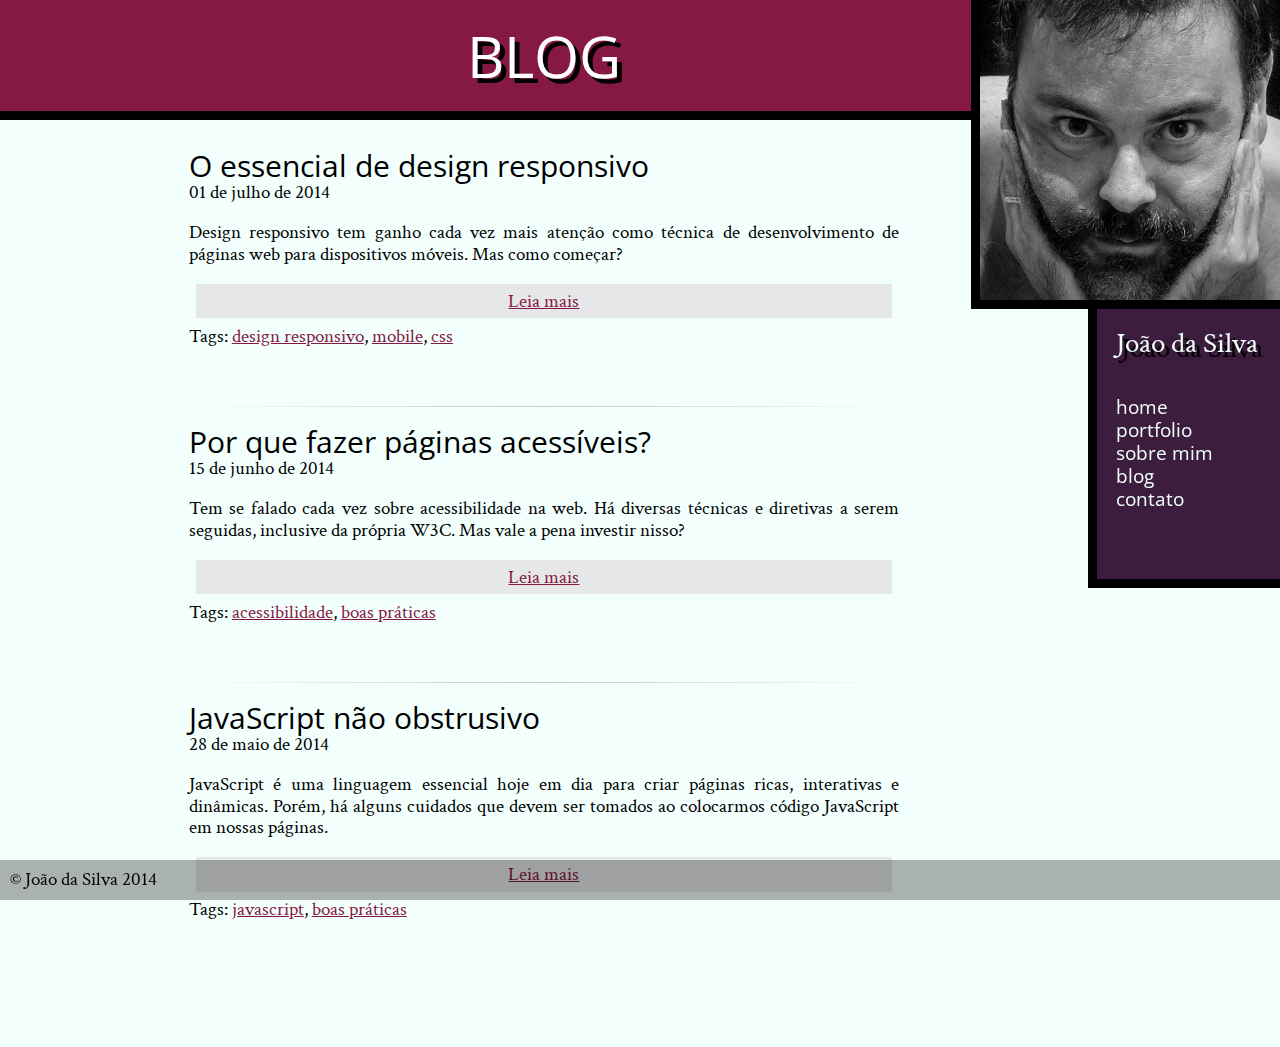
==== blog.html @ 53c861aa "Add files via upload" ====
<!DOCTYPE html>
<html>
	<head>
		<title>Blog - João da Silva</title>
		<meta charset="utf-8">
		<link rel="icon" href="img/favicon.png">
		<link rel="stylesheet" href="css/reset.css">
		<link rel="stylesheet" href="css/bio.css">
        <link rel="stylesheet" href="css/cabecalho-navegacao.css">
        <link rel="stylesheet" href="css/leia-mais.css">
		<link rel="stylesheet" href="css/article.css">
        <link rel="stylesheet" href="css/rodape-footer.css">
		<link rel="stylesheet" href="http://fonts.googleapis.com/css?family=Crimson+Text:400,400italic,600">
		<link rel="stylesheet" href="http://fonts.googleapis.com/css?family=Open+Sans+Condensed:700">
	</head>
	<body>
		<main>
			<h1 class="titulo-principal">Blog</h1>

			<div class="container">
				<article class="artigo">
					<h2 class="subtitulo-texto">O essencial de design responsivo</h2>
					<time datetime="2014-07-01">01 de julho de 2014</time>

					<p>Design responsivo tem ganho cada vez mais atenção como técnica de desenvolvimento de páginas web para dispositivos móveis. Mas como começar?</p>

					<a class="leia-mais" href="#">Leia mais</a>
					<footer>Tags: <a href="#">design responsivo</a>, <a href="#">mobile</a>, <a href="#">css</a></footer>
				</article>

				<article class="artigo">
					<h2 class="subtitulo-texto">Por que fazer páginas acessíveis?</h2>
					<time datetime="2014-06-15">15 de junho de 2014</time>

					<p>Tem se falado cada vez sobre acessibilidade na web. Há diversas técnicas e diretivas a serem seguidas, inclusive da própria W3C. Mas vale a pena investir nisso?</p>

					<a class="leia-mais" href="#">Leia mais</a>
					<footer>Tags: <a href="#">acessibilidade</a>, <a href="#">boas práticas</a></footer>
				</article>

				<article class="artigo">
					<h2 class="subtitulo-texto">JavaScript não obstrusivo</h2>
					<time datetime="2014-05-28">28 de maio de 2014</time>

					<p>JavaScript é uma linguagem essencial hoje em dia para criar páginas ricas, interativas e dinâmicas. Porém, há alguns cuidados que devem ser tomados ao colocarmos código JavaScript em nossas páginas.</p>
					
					<a class="leia-mais" href="#">Leia mais</a>
					<footer>Tags: <a href="#">javascript</a>, <a href="#">boas práticas</a></footer>
				</article>
			</div>
		</main>
		<img src="img/eu.jpg" alt="Foto de João da Silva" class="minha-foto">
		<aside class="navegacao-site">
			<h1>João da Silva</h1>
			<nav>
				<ul>
					<li><a href="index.html">Home</a></li>
					<li><a href="portfolio.html">Portfolio</a></li>
					<li><a href="bio.html">Sobre mim</a></li>
					<li><a href="blog.html">Blog</a></li>
					<li><a href="contato.html">Contato</a></li>
				</ul>
			</nav>
			<ul class="icones-sociais">
				<li>
					<a class="github" href="https://github.com/joaodasilva">
						Github
					</a>
				</li>
				<li>
                    <a class="linkedin" href="https://br.linkedin.com/pub/joão-da-silva/32/4/508">
						LinkedIn
					</a>
				</li>
				<li>
					<a class="twitter" href="https://twitter.com/joaodasilva">
						Twitter
					</a>
				</li>
			</ul>
		</aside>
        
		<footer class="rodape-pagina">
			&copy; João da Silva 2014
		</footer>
        
	</body>
</html>
---- css/bio.css ----
html{
    font-size: 120%;
}
body{
    font-family: "Crimson Text", serif;
    background-color: #F2FFFC;
}
main h1{
    font-size: 300%;
    background-color: #851944;
    color: #FFF;
    text-align: center;
    font-family: "Open Sans Condensed", sans-serif;
    padding: 1.25rem;/*rem = tamanho da fonte, 1.25*rem //rem pega como base a altura da fonte *//* espaço interno*/
    margin: 0;
    border-bottom: .5rem solid black;/*borda preta*/
    text-transform: uppercase;
    box-sizing: border-box;/*pega o tamanho do box inteiro incluindo (padding, margin e border) na hora de dimensionar o widht*/
    text-shadow: 5px 5px #000; /*coloca sombras*/
    /*color: rgba(255, 127, 127, 0.8);*/
}
h1{
    text-shadow: 5px 5px #000;
    /*color: rgba(255, 127, 127, 0.8);*/
}
main div{
    width: 37rem;/*720px*/
    margin: auto;
    padding-bottom: 4em;/*80px*/
    padding-top: 1.5em;/*30px*/
}
h2{
    font-size: 30px;
    font-family: "Open Sans Condensed", sans-serif;
    clear: both;   /*não permite que nenhum float fique na posição marcada*/
}
body{
    line-height: 1.1;/*espaçamento entre linhas*/
}
.container > p::first-letter {
    font-size: 140%;
    font-weight: bold;
    color: #3C1D3D;
    text-shadow: 1px 1px #000;
    margin-right: .2ch;
    line-height: 1;
}
p{
    text-align: justify;
    margin-top: 1em;/*20px*/
    margin-bottom: 1em;/*20px*/
}
strong{ font-weight: bold; }
em{ font-style: italic }
/*---------------------------------------------------------------*/
blockquote{
	background-color: #D9E5E3;
    padding: 1rem;/* espaço interno*/ /*tamanho baseado no tamanho da fonte, 20px da fonte e 20 px de padding tamanho = 1*/
    border: 0.5em solid #C2CCCA;/*coloca borda ao redor do elemento block quote*//*em = pega o tamanho da fonte do navegador*/
    width: 30ch;/*ch = largura do caracter da fonte*/
    margin: 1em 2em;/*original margin: 20px 40px;*//*em = pega o tamanho da fonte do navegador*/
    box-sizing: border-box;/*pega o tamanho do box inteiro incluindo (padding, margin e border) na hora de dimensionar o widht*/
    float:  right; /*tirar um elemento do fluxo e permiti que ele "flutue" ao redor do conteudo*/
    font-size: 
}/*em = pega o tamanho da fonte do navegador*//*ch = largura do caracter da fonte*//*rem pega a altura da fonte*/
blockquote:nth-of-type(odd)/*pega os elementos impar do blockquote*/
{
    float:  right; /*tirar um elemento do fluxo e permiti que ele "flutue" ao redor do conteudo*/
    margin-right: 0;
}
blockquote:nth-of-type(even)/*pega os elementos pare de blockquote*/
{
    float: left;/*tirar um elemento do fluxo e permiti que ele "flutue" ao redor do conteudo*/
    margin-right: 2em;
    margin-left: 0;
}
blockquote:before {
    content: '"';
    font-family: cursive;
    font-size: 10em;
    position: absolute;
    color: #bbb;
    line-height: 0.7;
}/*coloca " aspas " no blockquote*/
.citacao > p {
    position: relative;
}/*coloca o texto afrente das aspas*/
.citacao:nth-of-type(odd):hover,.citacao:nth-of-type(odd):focus {
    transform: scale(1.2) rotate(5deg);
}
.citacao:nth-of-type(even):hover,.citacao:nth-of-type(even):focus {
    transform: scale(1.2) rotate(-5deg);
}
.citacao:hover,.citacao:focus{
     box-shadow: 0 0 0 99999px rgba(0,0,0,.8);
}
/*-----------------------------------------------------------------*/
aside h1{
    font-size: 150%;/*30px*/
    margin-bottom: 1.25em;/*25px*/
}
.icones-sociais  li{
    display: inline-block;/*block = empilhar => stacklayout // line = deixa os itens em uma linha*/
    position: relative;
}/*.nome-class pega a tag somente da class emq eu está*//*#icones-sociais li //#nome-id pega o tag somente da id solecionada*/
.icones-sociais a{
    height: 2em;/*40px*/
    width: 2em;/*40px*/
    display: inline-block;
    text-indent: -9999px;/*deslocamento do texto // nesse caso moveu ele pra direita até sumir*/
    /*color: transparent;*/
    /*font-size: 0px;*/
    margin-top: 0.5em;
}
.github {background-image: url(..img/github.png);}/*image replacement*/
.linkedin {background-image: url(..img/linkedin.png);}/*image replacement*/
.twitter {background-image: url(..img/twitter.png);}/*image replacement*/
.icones-sociais a:hover::after, .icones-sociais a:focus::after {
    content: attr(data-tooltip);
    position: absolute;
    top: 100%;
    right: 0;
    text-indent: 0;
    width: 300%;
    background: black;
    padding: 0.2em;
    font-size: .75em;
    border-radius: 5px;
}
.icones-sociais a:hover::before, .icones-sociais a:focus::before {
    content: '';
    position: **absolute**;
    bottom: 0;
    left: 0;
    transform: translateY(.5em) rotate(45deg);
    width: 1em;
    height: 1em;
    background-color: #000;
}
.social-radape{
    margin: 3em;/*60px*/
}
.tags{
    padding-bottom: 1.25em;/*25px*/
    margin-bottom: 0.75em;/*15px*/
    border-bottom: 0.05em solid #CCC;/*1px*/
}
nav a {
	color: #F2FFFC;
    text-transform: lowercase;
}
/*---------------------------------------------------------------*/
main a{
    color: #851944;
}
main a:hover,main a:focus{
    color: red;
}/*link aparece com cor vermelha quando o mouse é posto em cima*/
aside a {
    color: inherit; /*herda o valor do elemento pai*/
    font-family: "Open Sans Condensed";
    text-decoration: none;
} /*barra lateral*/
background-color: #F2FFFC;
/*rgb(120,30,60);*/
---- css/cabecalho-navegacao.css ----
aside, img
{
    border-bottom: 0.5em solid black;/*10px*/
    border-left: 0.5em solid black;/*10px*/
    float: right;
    box-sizing: border-box; /*pega o tamanho do box inteiro incluindo (padding, margin e border) na hora de dimensionar o widht*/
}

.minha-foto
{
    position: fixed; /*absolute, sai do fluxo, relativo a janela*//*relativo, ele não sai do fluxo*/
    right: 0px;
    /*margin-top: 0.2em;*/
}

.navegacao-site/*aside*/
{
	background-color: #3C1D3D;
	color: #F2FFFC;
    padding: 1em;/* espaço interno*//*20px*/
    border-bottom: 0.5em solid black;/*10px*/
    border-left: 0.5em solid black;/*10px*/
    width: 15%;
    position: fixed; /*absolute, sai do fluxo, relativo a janela*//*relativo, ele não sai do fluxo*/
    top: 16.1em;/*310px*/
    right: 0;
    /*clear: right; /* não é mais nescessaria*/
}
main
{
    float: left;
    width: 85%;
}

.navegacao-site a:hover,navegacao-site a:focus{
    text-shadow: 0 0 4px #FF1493;
}/*coloca uma sombra nos botões qunado o mouse é posto em cima dos links*/
---- css/leia-mais.css ----
.leia-mais
{
    font-size: 1em;/*20px*/
    padding: 0.35em;/*7px*/
    margin: 0.4em;/*8px*/
    background-color: #E6E7E8;
    display: block;
    text-align: center;
}
---- css/article.css ----
.artigo {
    padding-bottom: 30px;
    margin-bottom: 20px;
   /* background-image: linear-gradient(to right, transparent, lightgrey, transparent);
    background-size: 100% 1px;
    background-repeat: no-repeat;
    background-position: bottom center;*/
}

.artigo + .artigo {
    /* trocamos padding-bottom e margin-bottom por
        padding-top e margin-top */
    padding-top: 1em;
    margin-top: 1.5em;
    background-image: linear-gradient(to right, 
        rgba(200, 200, 200, 0), 
        rgba(200, 200, 200, 1), 
        rgba(200, 200, 200, 0)
    );
    background-size: 100% 1px;
    background-repeat: no-repeat;
    /* trocamos "bottom center" por "top center" */
    background-position: top center;
}

/*background-image: radial-gradient(circle at bottom right,
    yellow,
    yellow 20%,
    black 20%,
    black 30%,
    yellow 30%,
    yellow);*/
---- css/rodape-footer.css ----
.rodape-pagina/*footer*/
{
	background-color: rgba(0, 0, 0, 0.3);
	color: #000;
    padding: 0.5em; /*10px*/ /* espaço interno */
    clear: both;
    position: fixed;
    bottom: 0;
    width: 100%;
    /*background-image: radial-gradient(ellipse at left bottom,
    rgba(60, 29, 61, 0.8),
    rgba(60, 29, 61, 0.8) 65%,
    black 65%,
    black 70%,
    transparent 70%,
    transparent);
    width:100%;
    background-size: 25% 100%;
    background-repeat: no-repeat;*/
}
main footer:hover,main footer:focus{
    color: red;
}
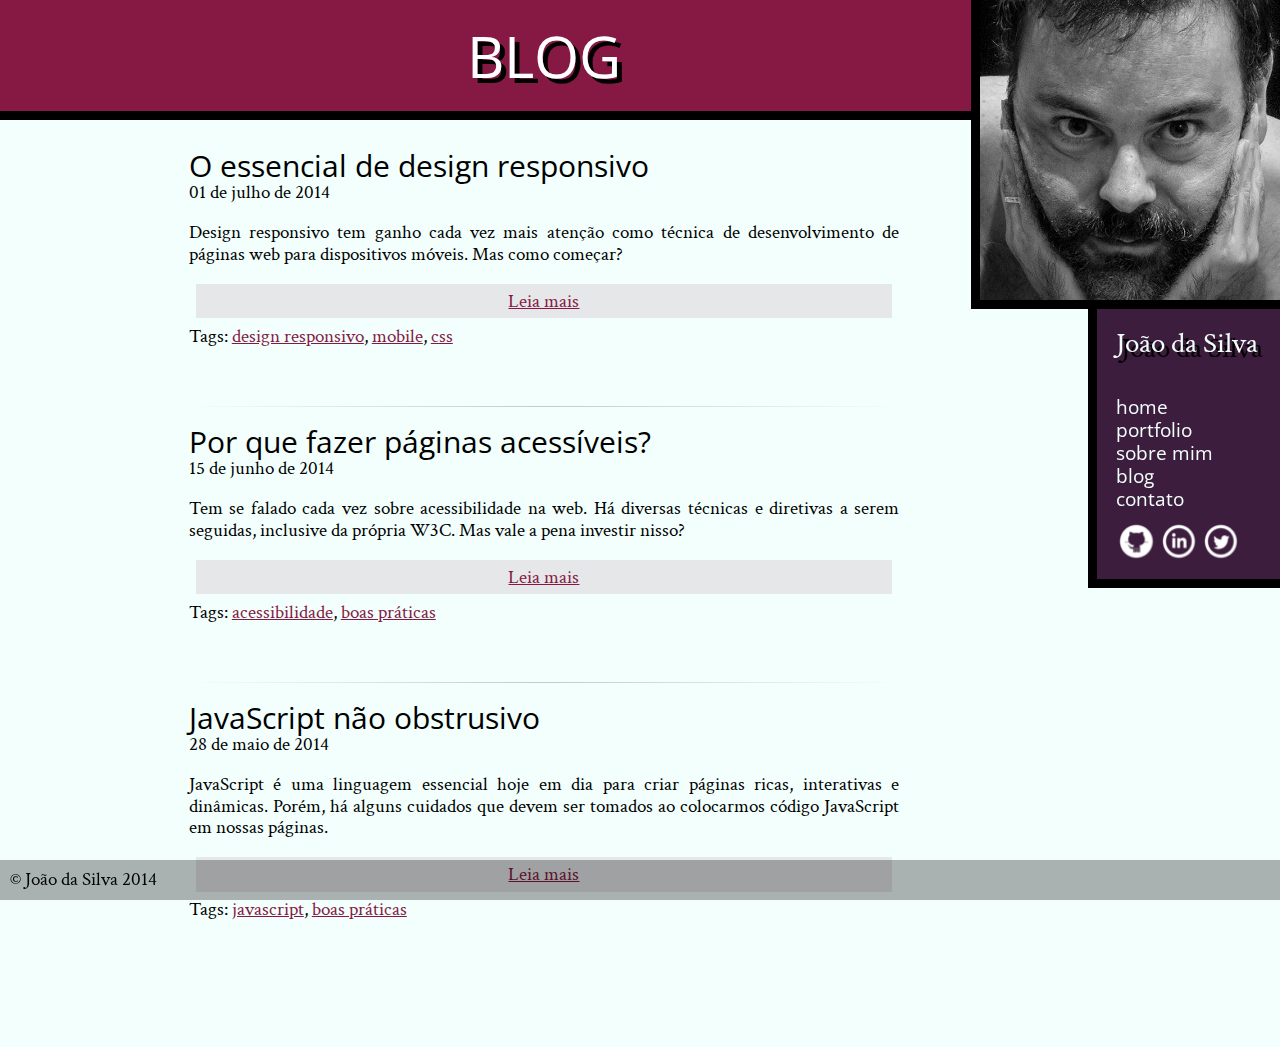
==== commit acca8e26: "Add files via upload" ====
--- a/blog.html
+++ b/blog.html
@@ -62,21 +62,11 @@
 				</ul>
 			</nav>
 			<ul class="icones-sociais">
-				<li>
-					<a class="github" href="https://github.com/joaodasilva">
-						Github
-					</a>
-				</li>
-				<li>
-                    <a class="linkedin" href="https://br.linkedin.com/pub/joão-da-silva/32/4/508">
-						LinkedIn
-					</a>
-				</li>
-				<li>
-					<a class="twitter" href="https://twitter.com/joaodasilva">
-						Twitter
-					</a>
-				</li>
+				<li><a class="github" href="http://github.com/joaodasilva" data-tooltip="Veja meus projetos opensource" >Github</a></li>
+                
+                <li><a class="linkedin" href=" https://br.linkedin.com/pub/linkedin-joao-da-silva/32/4/508" data-tooltip="Veja meu currículo">LinkedIn</a></li>
+                
+                <li><a class="twitter" href=" https://twitter.com/twitter-joaodasilva" data-tooltip="Siga-me no Twitter" >Twitter</a></li>
 			</ul>
 		</aside>
         
--- a/css/bio.css
+++ b/css/bio.css
@@ -112,10 +112,10 @@
     /*font-size: 0px;*/
     margin-top: 0.5em;
 }
-.github {background-image: url(..img/github.png);}/*image replacement*/
-.linkedin {background-image: url(..img/linkedin.png);}/*image replacement*/
-.twitter {background-image: url(..img/twitter.png);}/*image replacement*/
-.icones-sociais a:hover::after, .icones-sociais a:focus::after {
+.github {background-image: url(../img/github.png);}/*image replacement*/
+.linkedin {background-image: url(../img/linkedin.png);}/*image replacement*/
+.twitter {background-image: url(../img/twitter.png);}/*image replacement*/
+.icones-sociais a:hover::after, .icones-sociais a:focus::after{
     content: attr(data-tooltip);
     position: absolute;
     top: 100%;
@@ -126,17 +126,17 @@
     padding: 0.2em;
     font-size: .75em;
     border-radius: 5px;
-}
-.icones-sociais a:hover::before, .icones-sociais a:focus::before {
+}/*balão dos icones*/
+.icones-sociais a:hover::before,.icones-sociais a:focus::before{
     content: '';
-    position: **absolute**;
+    width: 1em;
+    height: 1em;
+    background-color: black;
+    position: absolute;
     bottom: 0;
     left: 0;
     transform: translateY(.5em) rotate(45deg);
-    width: 1em;
-    height: 1em;
-    background-color: #000;
-}
+}/*"perna" do balão*/
 .social-radape{
     margin: 3em;/*60px*/
 }
--- a/css/cabecalho-navegacao.css
+++ b/css/cabecalho-navegacao.css
@@ -4,6 +4,7 @@
     border-left: 0.5em solid black;/*10px*/
     float: right;
     box-sizing: border-box; /*pega o tamanho do box inteiro incluindo (padding, margin e border) na hora de dimensionar o widht*/
+    
 }
 
 .minha-foto
